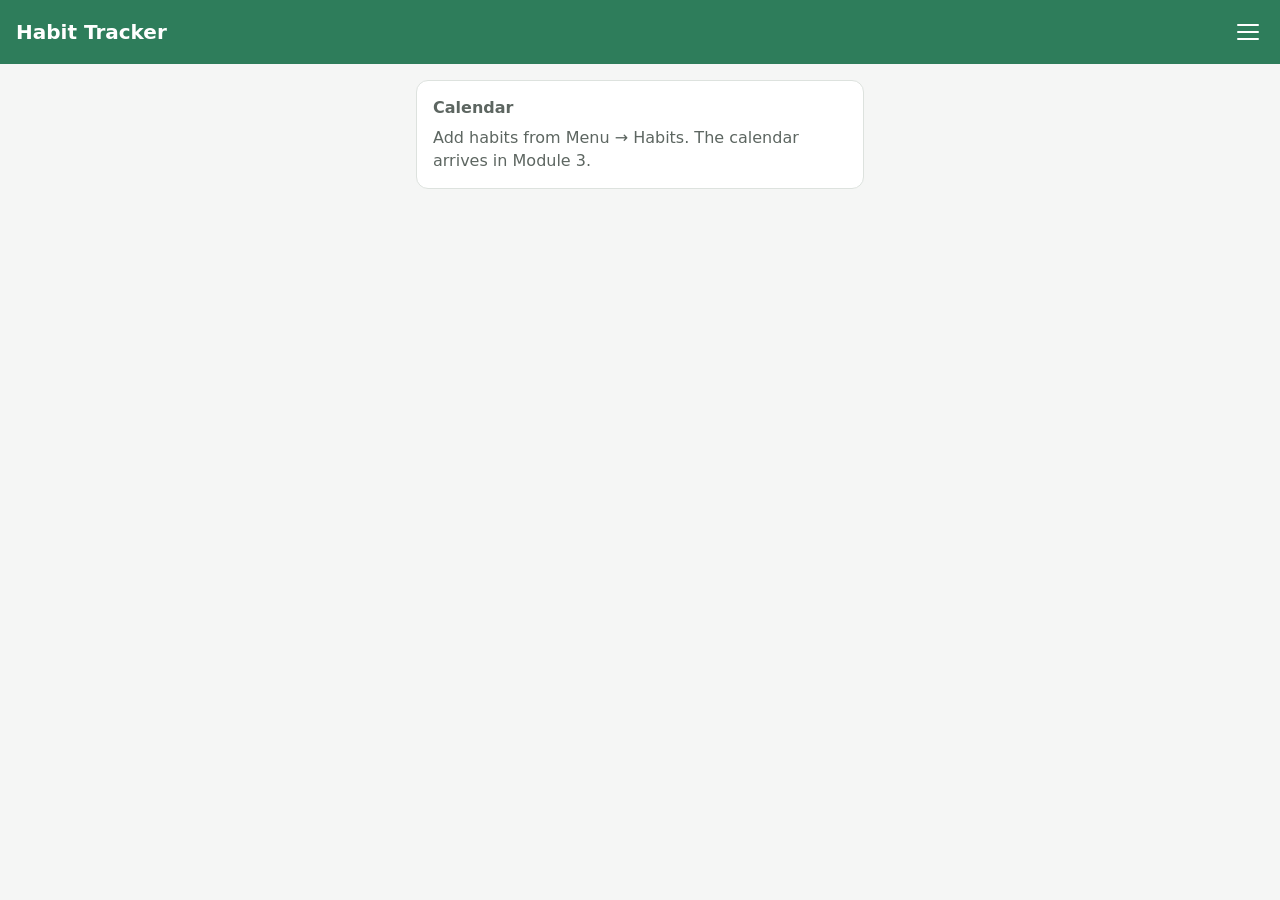
==== index.html @ 404cc278 "Restore Main placeholder wording and bump version to 0.3.2 (Module 2 phone test part 2) Co-Authored-" ====
<!doctype html>
<html lang="en-GB">
<head>
  <meta charset="utf-8">
  <meta name="viewport" content="width=device-width, initial-scale=1, viewport-fit=cover">
  <!--
    Content Security Policy (CLAUDE.md section 8).
    Everything loads only from this app; no connections to other websites.
    'unsafe-inline' styles and data: fonts/images are allowed only because the
    Eruda debug console needs them. None of these can run code or send data out.
  -->
  <meta http-equiv="Content-Security-Policy" content="default-src 'self'; script-src 'self'; style-src 'self' 'unsafe-inline'; img-src 'self' data:; font-src 'self' data:; connect-src 'self'; manifest-src 'self'; worker-src 'self'; object-src 'none'; base-uri 'self'; form-action 'none'">
  <meta name="theme-color" content="#2e7d5b">
  <meta name="color-scheme" content="light dark">
  <title>Habit Tracker</title>
  <link rel="manifest" href="./manifest.webmanifest">
  <link rel="icon" href="./icons/icon-192.png" type="image/png">
  <script src="./js/theme-boot.js"></script>
  <link rel="stylesheet" href="./styles.css">
  <script type="module" src="./app.js"></script>
</head>
<body>
  <button id="update-banner" class="update-banner" type="button" hidden>
    Update available, tap to reload
  </button>

  <header class="app-header">
    <button id="home-button" class="home-button" type="button">Habit Tracker</button>
    <button id="menu-button" class="menu-button" type="button" aria-label="Menu" aria-haspopup="true" aria-expanded="false" aria-controls="menu">
      <span></span><span></span><span></span>
    </button>
    <nav id="menu" class="menu" hidden>
      <button type="button" data-go="habits">Habits</button>
      <button type="button" data-go="settings">Settings</button>
      <button type="button" data-go="analysis">Analysis</button>
      <button type="button" data-go="export">Export</button>
    </nav>
  </header>

  <main class="app-main">
    <section data-view="main">
      <div class="card">
        <h2>Calendar</h2>
        <p class="placeholder">Add habits from Menu → Habits. The calendar arrives in Module 3.</p>
      </div>
    </section>

    <section data-view="habits" hidden>
      <button id="add-habit" class="primary" type="button">Add habit</button>
      <p id="habits-empty" class="placeholder">No habits yet. Tap Add habit to create one.</p>
      <ul id="habit-list" class="habit-list card" hidden></ul>
      <details id="discontinued" class="card" hidden>
        <summary>Discontinued (<span id="discontinued-count">0</span>)</summary>
        <ul id="discontinued-list" class="habit-list"></ul>
      </details>
    </section>

    <section data-view="settings" hidden>
      <div class="card">
        <h2>Theme</h2>
        <fieldset class="choice">
          <legend class="visually-hidden">Theme</legend>
          <label><input type="radio" name="theme" value="system"> System</label>
          <label><input type="radio" name="theme" value="light"> Light</label>
          <label><input type="radio" name="theme" value="dark"> Dark</label>
        </fieldset>
      </div>

      <div class="card">
        <h2>About</h2>
        <dl class="about">
          <dt>App version</dt>
          <dd id="about-version">…</dd>
          <dt>Schema version</dt>
          <dd id="about-schema">…</dd>
          <dt>Persistent storage</dt>
          <dd id="about-persist">…</dd>
          <dt>Habits</dt>
          <dd id="about-habits">…</dd>
          <dt>Completions</dt>
          <dd id="about-completions">…</dd>
          <dt>Settings</dt>
          <dd id="about-settings">…</dd>
        </dl>
      </div>
    </section>

    <section data-view="analysis" hidden>
      <div class="card">
        <h2>Analysis</h2>
        <p class="placeholder">Coming in Module 5</p>
      </div>
    </section>

    <section data-view="export" hidden>
      <div class="card">
        <h2>Export</h2>
        <p class="placeholder">Coming in Module 4</p>
      </div>
    </section>
  </main>

  <dialog id="habit-dialog" class="app-dialog" aria-labelledby="habit-form-title">
    <form id="habit-form" novalidate>
      <h2 id="habit-form-title">Add habit</h2>

      <label class="field">
        <span class="field-label">Name</span>
        <input id="habit-name" type="text" maxlength="40" autocomplete="off">
      </label>

      <fieldset class="field">
        <legend class="field-label">Colour</legend>
        <div id="habit-swatches" class="swatches"></div>
      </fieldset>

      <label class="toggle">
        <input id="habit-repeat" type="checkbox" checked>
        Repeats every week
      </label>

      <div id="habit-repeat-on" class="field">
        <div id="habit-days" class="chips" role="group" aria-label="Days of the week"></div>
        <button id="habit-every-day" class="chip every-day" type="button">Every day</button>
      </div>

      <label id="habit-repeat-off" class="field" hidden>
        <span class="field-label">Date</span>
        <input id="habit-date" type="date">
      </label>

      <label class="field">
        <span class="field-label">Set time</span>
        <input id="habit-time" type="time">
      </label>

      <ul id="habit-errors" class="form-errors" role="alert" hidden></ul>

      <div class="dialog-buttons">
        <button class="primary" type="submit">Save</button>
        <button id="habit-cancel" class="secondary" type="button">Cancel</button>
      </div>

      <button id="habit-discontinue" class="danger" type="button" hidden>Discontinue habit</button>

      <section id="habit-history" class="history" hidden>
        <h3>History</h3>
        <div id="habit-history-lists"></div>
      </section>
    </form>
  </dialog>

  <dialog id="discontinued-dialog" class="app-dialog" aria-labelledby="discontinued-title">
    <h2 id="discontinued-title"></h2>
    <p id="discontinued-schedule" class="placeholder"></p>
    <div class="dialog-buttons">
      <button id="discontinued-restart" class="primary" type="button">Restart</button>
      <button id="discontinued-close" class="secondary" type="button">Close</button>
    </div>
    <section class="history">
      <h3>History</h3>
      <div id="discontinued-history-lists"></div>
    </section>
  </dialog>

  <dialog id="ask-dialog" class="app-dialog" aria-labelledby="ask-title">
    <h2 id="ask-title"></h2>
    <p id="ask-message"></p>
    <div id="ask-buttons" class="dialog-buttons"></div>
  </dialog>
</body>
</html>
---- styles.css ----
/* Theme (CLAUDE.md section 4). Light colours on :root; dark colours when
   data-theme="dark", or when the phone is dark and the choice is System
   (no data-theme attribute). --header is also copied to the theme-color meta. */
:root {
  --brand: #2e7d5b;
  --header: #2e7d5b;
  --bg: #f5f6f5;
  --card: #ffffff;
  --text: #1c1f1d;
  --muted: #5d6661;
  --border: #dde2de;
  --danger: #c62828;
  color-scheme: light;
}

:root[data-theme="dark"] {
  --brand: #4fb386;
  --header: #1d4a37;
  --bg: #121513;
  --card: #1c211e;
  --text: #e8ece9;
  --muted: #a0aaa4;
  --border: #2e3631;
  --danger: #ff8a80;
  color-scheme: dark;
}

@media (prefers-color-scheme: dark) {
  :root:not([data-theme="light"]) {
    --brand: #4fb386;
    --header: #1d4a37;
    --bg: #121513;
    --card: #1c211e;
    --text: #e8ece9;
    --muted: #a0aaa4;
    --border: #2e3631;
  --danger: #ff8a80;
    color-scheme: dark;
  }
}

* {
  box-sizing: border-box;
}

body {
  margin: 0;
  font-family: system-ui, -apple-system, "Segoe UI", Roboto, sans-serif;
  background: var(--bg);
  color: var(--text);
  line-height: 1.4;
}

.app-header {
  position: sticky;
  top: 0;
  z-index: 5;
  display: flex;
  align-items: center;
  justify-content: space-between;
  background: var(--header);
  color: #fff;
  padding: 8px 8px 8px 16px;
  padding-top: calc(8px + env(safe-area-inset-top));
}

.home-button {
  border: 0;
  background: none;
  color: inherit;
  padding: 8px 0;
  font-size: 1.25rem;
  font-weight: 700;
}

.menu-button {
  width: 48px;
  height: 48px;
  border: 0;
  border-radius: 8px;
  background: none;
  display: flex;
  flex-direction: column;
  align-items: center;
  justify-content: center;
  gap: 5px;
}

.menu-button span {
  display: block;
  width: 22px;
  height: 2px;
  border-radius: 1px;
  background: #fff;
}

.menu-button:active,
.menu-button[aria-expanded="true"] {
  background: rgba(255, 255, 255, 0.15);
}

.menu {
  position: absolute;
  top: calc(100% - 4px);
  right: 8px;
  min-width: 180px;
  display: flex;
  flex-direction: column;
  padding: 4px 0;
  background: var(--card);
  border: 1px solid var(--border);
  border-radius: 8px;
  box-shadow: 0 4px 12px rgba(0, 0, 0, 0.25);
}

.menu[hidden] {
  display: none;
}

.menu button {
  min-height: 48px;
  padding: 0 16px;
  border: 0;
  background: none;
  color: var(--text);
  text-align: left;
}

.menu button:active {
  background: var(--border);
}

.menu button[aria-current="page"] {
  font-weight: 700;
  color: var(--brand);
}

.app-main {
  padding: 16px;
  display: grid;
  gap: 16px;
  max-width: 480px;
  margin: 0 auto;
}

.card {
  background: var(--card);
  border: 1px solid var(--border);
  border-radius: 12px;
  padding: 16px;
}

.app-main > section {
  display: grid;
  gap: 16px;
}

.app-main > section[hidden] {
  display: none;
}

.placeholder {
  margin: 0;
  color: var(--muted);
}

.card h2 {
  margin: 0 0 8px;
  font-size: 1rem;
  color: var(--muted);
}

button {
  font: inherit;
  cursor: pointer;
}

button.primary {
  width: 100%;
  min-height: 48px;
  border: 0;
  border-radius: 8px;
  background: var(--brand);
  color: #fff;
  font-weight: 600;
}

button.primary:active {
  filter: brightness(0.9);
}

.about {
  display: grid;
  grid-template-columns: auto 1fr;
  gap: 4px 16px;
  margin: 0;
}

.about dt {
  color: var(--muted);
}

.about dd {
  margin: 0;
  font-weight: 600;
}

.update-banner {
  position: fixed;
  left: 16px;
  right: 16px;
  bottom: calc(16px + env(safe-area-inset-bottom));
  z-index: 10;
  min-height: 48px;
  border: 0;
  border-radius: 8px;
  background: #1c1f1d;
  color: #fff;
  font-weight: 600;
  box-shadow: 0 4px 12px rgba(0, 0, 0, 0.3);
}

.update-banner[hidden] {
  display: none;
}

.choice {
  display: grid;
  gap: 4px;
  margin: 0;
  padding: 0;
  border: 0;
}

.choice label {
  display: flex;
  align-items: center;
  gap: 12px;
  min-height: 44px;
}

.choice input {
  width: 20px;
  height: 20px;
  margin: 0;
  accent-color: var(--brand);
}

.visually-hidden {
  position: absolute;
  width: 1px;
  height: 1px;
  overflow: hidden;
  clip: rect(0 0 0 0);
  white-space: nowrap;
}

/* Habits view (Module 2) */
.habit-list {
  margin: 0;
  padding: 0;
  list-style: none;
}

.habit-list[hidden] {
  display: none;
}

.habit-list.card {
  padding: 4px 16px;
}

.habit-list li + li {
  border-top: 1px solid var(--border);
}

.habit-row {
  display: flex;
  align-items: center;
  gap: 12px;
  width: 100%;
  min-height: 56px;
  padding: 8px 0;
  border: 0;
  background: none;
  color: inherit;
  text-align: left;
}

.dot {
  flex: none;
  width: 16px;
  height: 16px;
  border-radius: 50%;
}

.habit-text {
  display: grid;
  min-width: 0;
}

.habit-name {
  font-weight: 600;
  overflow-wrap: anywhere;
}

.habit-schedule {
  color: var(--muted);
  font-size: 0.875rem;
}

details.card[hidden] {
  display: none;
}

details summary {
  min-height: 24px;
  color: var(--muted);
  font-weight: 600;
  cursor: pointer;
}

details .habit-list {
  margin-top: 8px;
}

/* Dialogs */
.app-dialog {
  width: min(480px, calc(100vw - 32px));
  max-height: calc(100dvh - 32px);
  padding: 16px;
  overflow-y: auto;
  border: 1px solid var(--border);
  border-radius: 12px;
  background: var(--card);
  color: var(--text);
}

.app-dialog::backdrop {
  background: rgba(0, 0, 0, 0.55);
}

.app-dialog h2 {
  margin: 0 0 12px;
  font-size: 1.125rem;
  overflow-wrap: anywhere;
}

.app-dialog p {
  margin: 0 0 16px;
  overflow-wrap: anywhere;
}

.field {
  display: grid;
  gap: 6px;
  margin: 0 0 16px;
  padding: 0;
  border: 0;
}

.field[hidden] {
  display: none;
}

.field-label {
  padding: 0;
  color: var(--muted);
  font-size: 0.875rem;
}

.field input {
  width: 100%;
  min-height: 44px;
  padding: 8px 10px;
  border: 1px solid var(--border);
  border-radius: 8px;
  background: var(--bg);
  color: var(--text);
  font: inherit;
}

.toggle {
  display: flex;
  align-items: center;
  gap: 12px;
  min-height: 44px;
  margin-bottom: 8px;
}

.toggle input {
  width: 20px;
  height: 20px;
  margin: 0;
  accent-color: var(--brand);
}

/* The chosen colour has a tick and a ring, so it is not shown by colour alone. */
.swatches {
  display: grid;
  grid-template-columns: repeat(5, 44px);
  justify-content: space-between;
  gap: 8px;
}

.swatch {
  width: 44px;
  height: 44px;
  padding: 0;
  border: 0;
  border-radius: 50%;
  color: #fff;
  font-size: 1.25rem;
  font-weight: 700;
  line-height: 1;
  text-shadow: 0 0 3px #000, 0 0 3px #000;
}

.swatch[aria-pressed="true"] {
  outline: 3px solid var(--text);
  outline-offset: 2px;
}

.swatch[aria-pressed="true"]::after {
  content: "✓";
}

.chips {
  display: grid;
  grid-template-columns: repeat(7, 1fr);
  gap: 4px;
}

.chip {
  min-width: 0;
  min-height: 44px;
  padding: 0;
  border: 1px solid var(--border);
  border-radius: 8px;
  background: var(--bg);
  color: var(--text);
  font-size: 0.875rem;
}

.chip[aria-pressed="true"] {
  border-color: var(--brand);
  background: var(--brand);
  color: var(--bg);
  font-weight: 600;
}

.every-day {
  width: 100%;
}

.form-errors {
  margin: 0 0 16px;
  padding-left: 20px;
  color: var(--danger);
  font-weight: 600;
}

.form-errors[hidden] {
  display: none;
}

.dialog-buttons {
  display: grid;
  gap: 8px;
}

button.secondary {
  width: 100%;
  min-height: 48px;
  border: 1px solid var(--border);
  border-radius: 8px;
  background: none;
  color: var(--text);
}

button.danger {
  width: 100%;
  min-height: 48px;
  margin-top: 32px;
  border: 1px solid var(--danger);
  border-radius: 8px;
  background: none;
  color: var(--danger);
  font-weight: 600;
}

button.danger[hidden] {
  display: none;
}

button.danger-solid {
  width: 100%;
  min-height: 48px;
  border: 0;
  border-radius: 8px;
  background: var(--danger);
  color: var(--bg);
  font-weight: 600;
}

.history {
  margin-top: 24px;
  padding-top: 16px;
  border-top: 1px solid var(--border);
  font-size: 0.875rem;
}

.history[hidden] {
  display: none;
}

.history h3 {
  margin: 0 0 8px;
  font-size: 1rem;
}

.history h4 {
  margin: 8px 0 4px;
  color: var(--muted);
  font-weight: 600;
}

.history ul {
  margin: 0;
  padding-left: 20px;
}
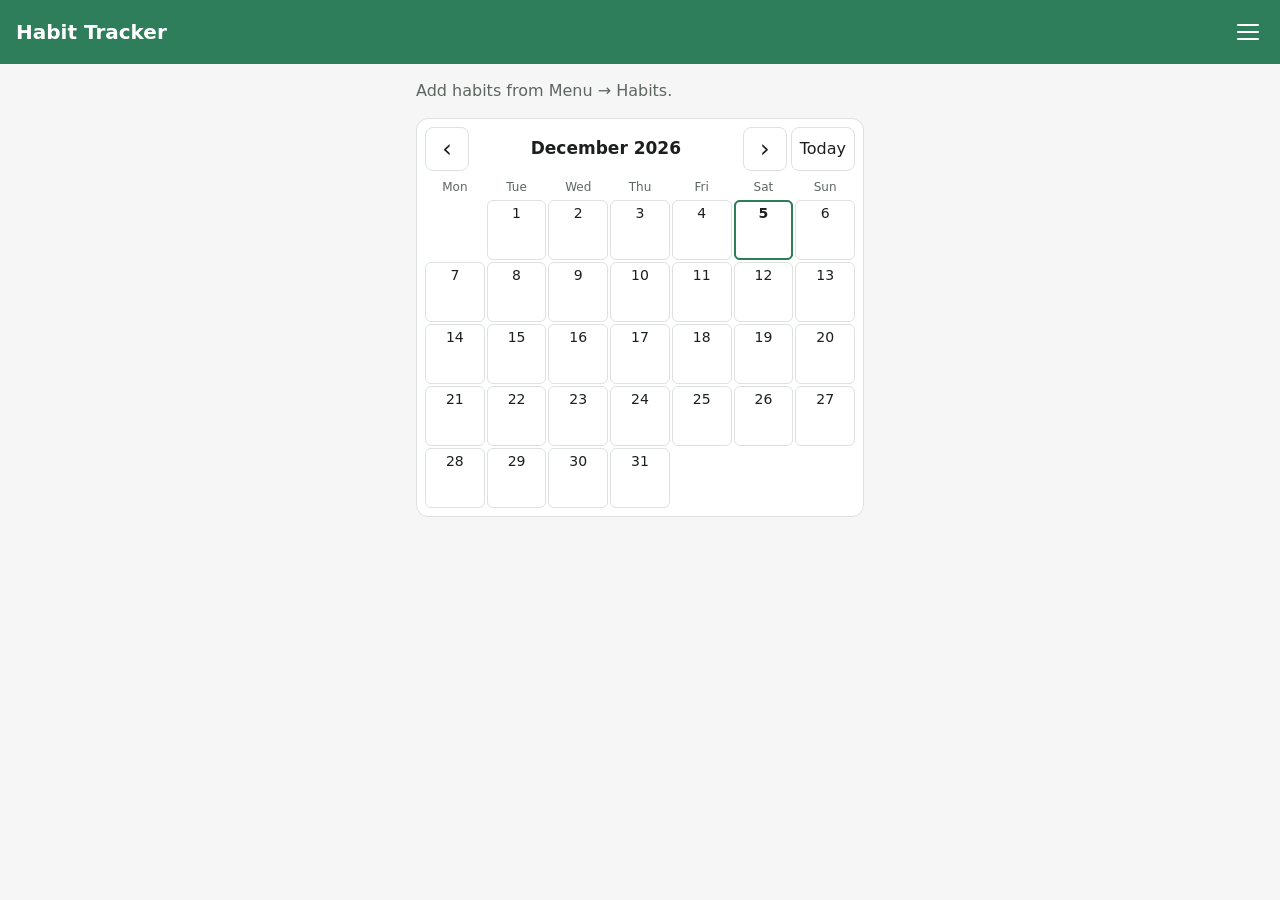
==== commit f822e273: "Module 3: month view and completion entry, version 0.4.0 Co-Authored-By: Claude Opus 5.5 <noreply@an" ====
--- a/index.html
+++ b/index.html
@@ -39,9 +39,18 @@
 
   <main class="app-main">
     <section data-view="main">
-      <div class="card">
-        <h2>Calendar</h2>
-        <p class="placeholder">Add habits from Menu → Habits. The calendar arrives in Module 3.</p>
+      <p id="cal-note" class="placeholder" hidden>Add habits from Menu → Habits.</p>
+      <div class="card calendar">
+        <div class="cal-nav">
+          <button id="cal-prev" class="cal-button" type="button" aria-label="Previous month">‹</button>
+          <h2 id="cal-title" aria-live="polite"></h2>
+          <button id="cal-next" class="cal-button" type="button" aria-label="Next month">›</button>
+          <button id="cal-today" class="cal-button" type="button">Today</button>
+        </div>
+        <div class="cal-weekdays" aria-hidden="true">
+          <span>Mon</span><span>Tue</span><span>Wed</span><span>Thu</span><span>Fri</span><span>Sat</span><span>Sun</span>
+        </div>
+        <div id="cal-grid" class="cal-grid"></div>
       </div>
     </section>
 
@@ -163,6 +172,16 @@
     </section>
   </dialog>
 
+  <dialog id="day-sheet" class="app-dialog" aria-labelledby="day-title">
+    <!-- Focus starts on the title, so no button is ready to fire when the sheet opens. -->
+    <h2 id="day-title" tabindex="-1" autofocus></h2>
+    <p id="day-error" class="day-error" role="alert" hidden></p>
+    <div id="day-body"></div>
+    <div class="dialog-buttons">
+      <button id="day-close" class="secondary" type="button">Close</button>
+    </div>
+  </dialog>
+
   <dialog id="ask-dialog" class="app-dialog" aria-labelledby="ask-title">
     <h2 id="ask-title"></h2>
     <p id="ask-message"></p>
--- a/styles.css
+++ b/styles.css
@@ -529,3 +529,211 @@
   margin: 0;
   padding-left: 20px;
 }
+
+/* Month calendar (Module 3) */
+.calendar {
+  padding: 8px;
+}
+
+.cal-nav {
+  display: flex;
+  align-items: center;
+  gap: 4px;
+  margin-bottom: 8px;
+}
+
+.card .cal-nav h2 {
+  flex: 1;
+  min-width: 0;
+  margin: 0;
+  color: var(--text);
+  font-size: 1.0625rem;
+  text-align: center;
+}
+
+.cal-button {
+  flex: none;
+  min-width: 44px;
+  min-height: 44px;
+  padding: 0 8px;
+  border: 1px solid var(--border);
+  border-radius: 8px;
+  background: none;
+  color: var(--text);
+}
+
+#cal-prev,
+#cal-next {
+  font-size: 1.5rem;
+  line-height: 1;
+}
+
+.cal-button:active,
+.cal-day:active {
+  background: var(--border);
+}
+
+.cal-weekdays,
+.cal-grid {
+  display: grid;
+  grid-template-columns: repeat(7, minmax(0, 1fr));
+  gap: 2px;
+}
+
+.cal-weekdays {
+  margin-bottom: 4px;
+  color: var(--muted);
+  font-size: 0.75rem;
+  text-align: center;
+}
+
+.cal-day {
+  display: flex;
+  flex-direction: column;
+  align-items: center;
+  gap: 2px;
+  min-width: 0;
+  min-height: 60px;
+  padding: 4px 1px;
+  border: 1px solid var(--border);
+  border-radius: 6px;
+  background: none;
+  color: var(--text);
+}
+
+.cal-today {
+  border-color: var(--brand);
+  outline: 2px solid var(--brand);
+  outline-offset: -2px;
+}
+
+.cal-number {
+  font-size: 0.875rem;
+  line-height: 1.2;
+}
+
+.cal-today .cal-number {
+  font-weight: 700;
+}
+
+/* Two rows of three: 3 x 9 px dots plus 2 x 3 px gaps = 33 px. */
+.cal-dots {
+  display: flex;
+  flex-wrap: wrap;
+  align-content: flex-start;
+  justify-content: center;
+  gap: 3px;
+  width: 33px;
+  max-width: 100%;
+}
+
+/* The colour comes from the habit, set as "color" on each dot. */
+.cal-dot {
+  flex: none;
+  width: 9px;
+  height: 9px;
+  border-radius: 50%;
+}
+
+.cal-dot-done {
+  background: currentColor;
+}
+
+.cal-dot-extra {
+  background: currentColor;
+  border-radius: 0;
+  transform: rotate(45deg) scale(0.85);
+}
+
+.cal-dot-due,
+.cal-dot-missed,
+.cal-dot-upcoming {
+  border: 2px solid currentColor;
+}
+
+.cal-dot-missed,
+.cal-dot-upcoming {
+  opacity: 0.4;
+}
+
+.cal-more {
+  color: var(--muted);
+  font-size: 0.625rem;
+  font-weight: 700;
+  line-height: 9px;
+}
+
+/* Day sheet */
+#day-title:focus {
+  outline: none;
+}
+
+.day-error {
+  color: var(--danger);
+  font-weight: 600;
+}
+
+.day-error[hidden] {
+  display: none;
+}
+
+#day-body {
+  margin-bottom: 16px;
+}
+
+#day-body h3 {
+  margin: 12px 0 4px;
+  color: var(--muted);
+  font-size: 0.875rem;
+}
+
+#day-body h3:first-child {
+  margin-top: 0;
+}
+
+#day-body .placeholder {
+  margin: 8px 0 0;
+}
+
+.day-list {
+  margin: 0;
+  padding: 0;
+  list-style: none;
+}
+
+.day-row {
+  display: flex;
+  align-items: center;
+  gap: 10px;
+  min-height: 56px;
+  padding: 6px 0;
+}
+
+.day-row + .day-row {
+  border-top: 1px solid var(--border);
+}
+
+.day-row .habit-text {
+  flex: 1;
+}
+
+.day-result {
+  font-size: 0.875rem;
+  font-weight: 600;
+}
+
+.day-row button {
+  flex: none;
+  width: auto;
+  min-height: 44px;
+  padding: 0 12px;
+}
+
+.day-extras {
+  margin-top: 12px;
+}
+
+.day-extras summary {
+  min-height: 44px;
+  line-height: 44px;
+}
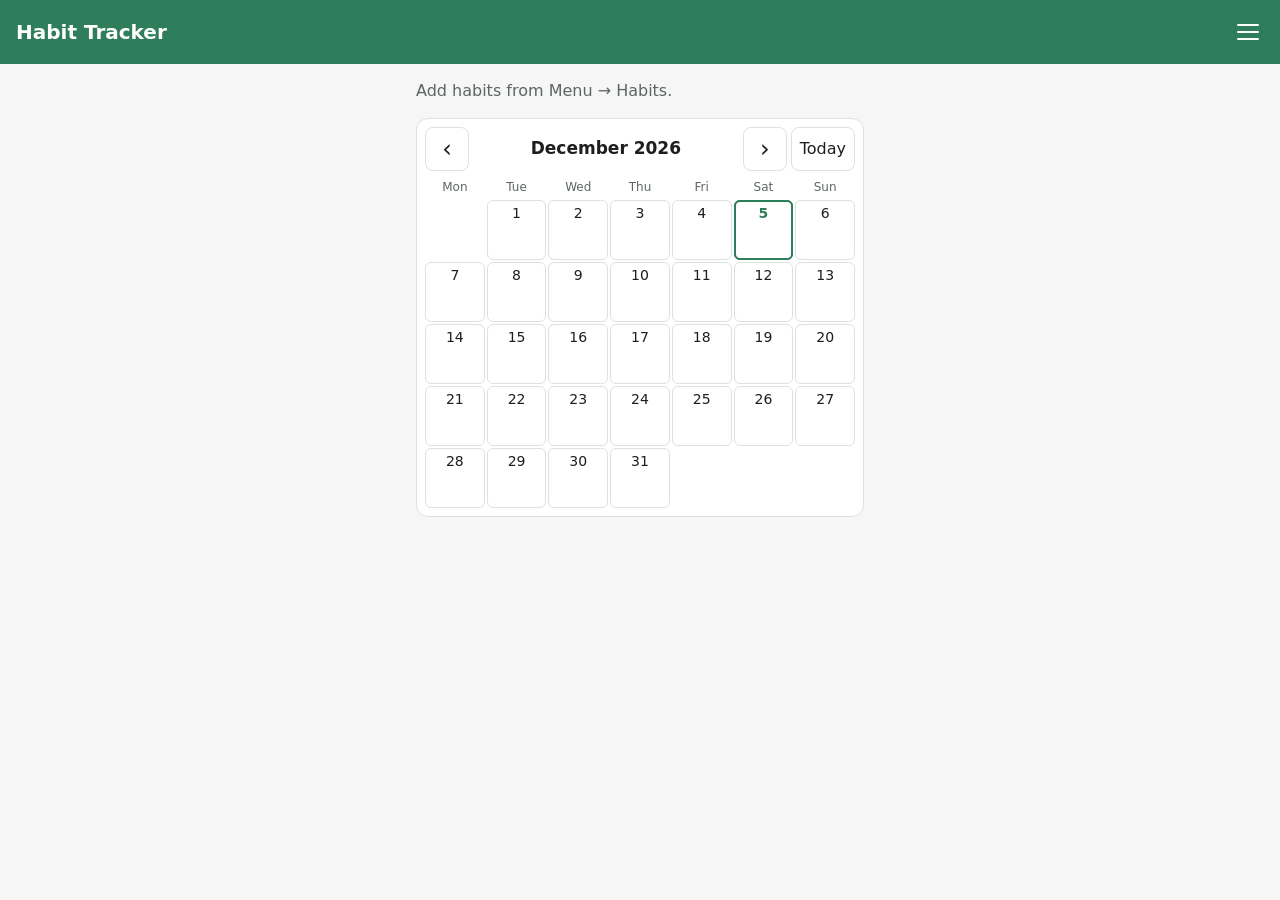
==== commit 6f27f23e: "Module 4: backup, restore, CSV export and 7-day banner, version 0.5.0 Co-Authored-By: Claude Opus 5." ====
--- a/index.html
+++ b/index.html
@@ -37,6 +37,17 @@
     </nav>
   </header>
 
+  <div class="backup-banner-area">
+    <div id="backup-banner" class="card backup-banner" role="status" hidden>
+      <p id="backup-banner-text"></p>
+      <div class="banner-buttons">
+        <button id="backup-banner-now" class="primary" type="button">Back up</button>
+        <button id="backup-banner-later" class="secondary" type="button">Later</button>
+      </div>
+    </div>
+    <p id="backup-banner-status" class="status-line" role="status" hidden></p>
+  </div>
+
   <main class="app-main">
     <section data-view="main">
       <p id="cal-note" class="placeholder" hidden>Add habits from Menu → Habits.</p>
@@ -73,6 +84,18 @@
           <label><input type="radio" name="theme" value="light"> Light</label>
           <label><input type="radio" name="theme" value="dark"> Dark</label>
         </fieldset>
+      </div>
+
+      <div class="card">
+        <h2>Backup</h2>
+        <p id="backup-last" class="card-note"></p>
+        <div class="dialog-buttons">
+          <button class="primary" type="button" data-backup="share">Back up</button>
+          <button class="secondary" type="button" data-backup="download">Download instead</button>
+          <button id="backup-restore" class="secondary" type="button">Restore</button>
+        </div>
+        <input id="restore-file" type="file" accept=".json,.txt,application/json,text/plain" hidden>
+        <p class="status-line" role="status" hidden></p>
       </div>
 
       <div class="card">
@@ -90,6 +113,8 @@
           <dd id="about-completions">…</dd>
           <dt>Settings</dt>
           <dd id="about-settings">…</dd>
+          <dt>Last backup</dt>
+          <dd id="about-last-backup">…</dd>
         </dl>
       </div>
     </section>
@@ -103,8 +128,21 @@
 
     <section data-view="export" hidden>
       <div class="card">
-        <h2>Export</h2>
-        <p class="placeholder">Coming in Module 4</p>
+        <h2>Backup</h2>
+        <div class="dialog-buttons">
+          <button class="primary" type="button" data-backup="share">Back up</button>
+          <button class="secondary" type="button" data-backup="download">Download instead</button>
+        </div>
+        <p class="status-line" role="status" hidden></p>
+      </div>
+
+      <div class="card">
+        <h2>CSV</h2>
+        <p class="card-note">For reading in Excel. Can't be restored.</p>
+        <div class="dialog-buttons">
+          <button id="csv-export" class="primary" type="button">Export CSV</button>
+        </div>
+        <p class="status-line" role="status" hidden></p>
       </div>
     </section>
   </main>
--- a/styles.css
+++ b/styles.css
@@ -613,6 +613,7 @@
 }
 
 .cal-today .cal-number {
+  color: var(--brand);
   font-weight: 700;
 }
 
@@ -737,3 +738,48 @@
   min-height: 44px;
   line-height: 44px;
 }
+
+.backup-banner-area {
+  max-width: 480px;
+  margin: 0 auto;
+  padding: 16px 16px 0;
+}
+
+.backup-banner-area:not(:has(> :not([hidden]))) {
+  display: none;
+}
+
+.backup-banner[hidden] {
+  display: none;
+}
+
+.backup-banner p {
+  margin: 0 0 8px;
+  font-weight: 600;
+}
+
+.banner-buttons {
+  display: grid;
+  grid-template-columns: 1fr 1fr;
+  gap: 8px;
+}
+
+.card-note {
+  margin: 0 0 12px;
+  color: var(--muted);
+}
+
+.status-line {
+  margin: 12px 0 0;
+  font-size: 0.875rem;
+  overflow-wrap: anywhere;
+}
+
+.status-line[hidden] {
+  display: none;
+}
+
+.status-error {
+  color: var(--danger);
+  font-weight: 600;
+}
